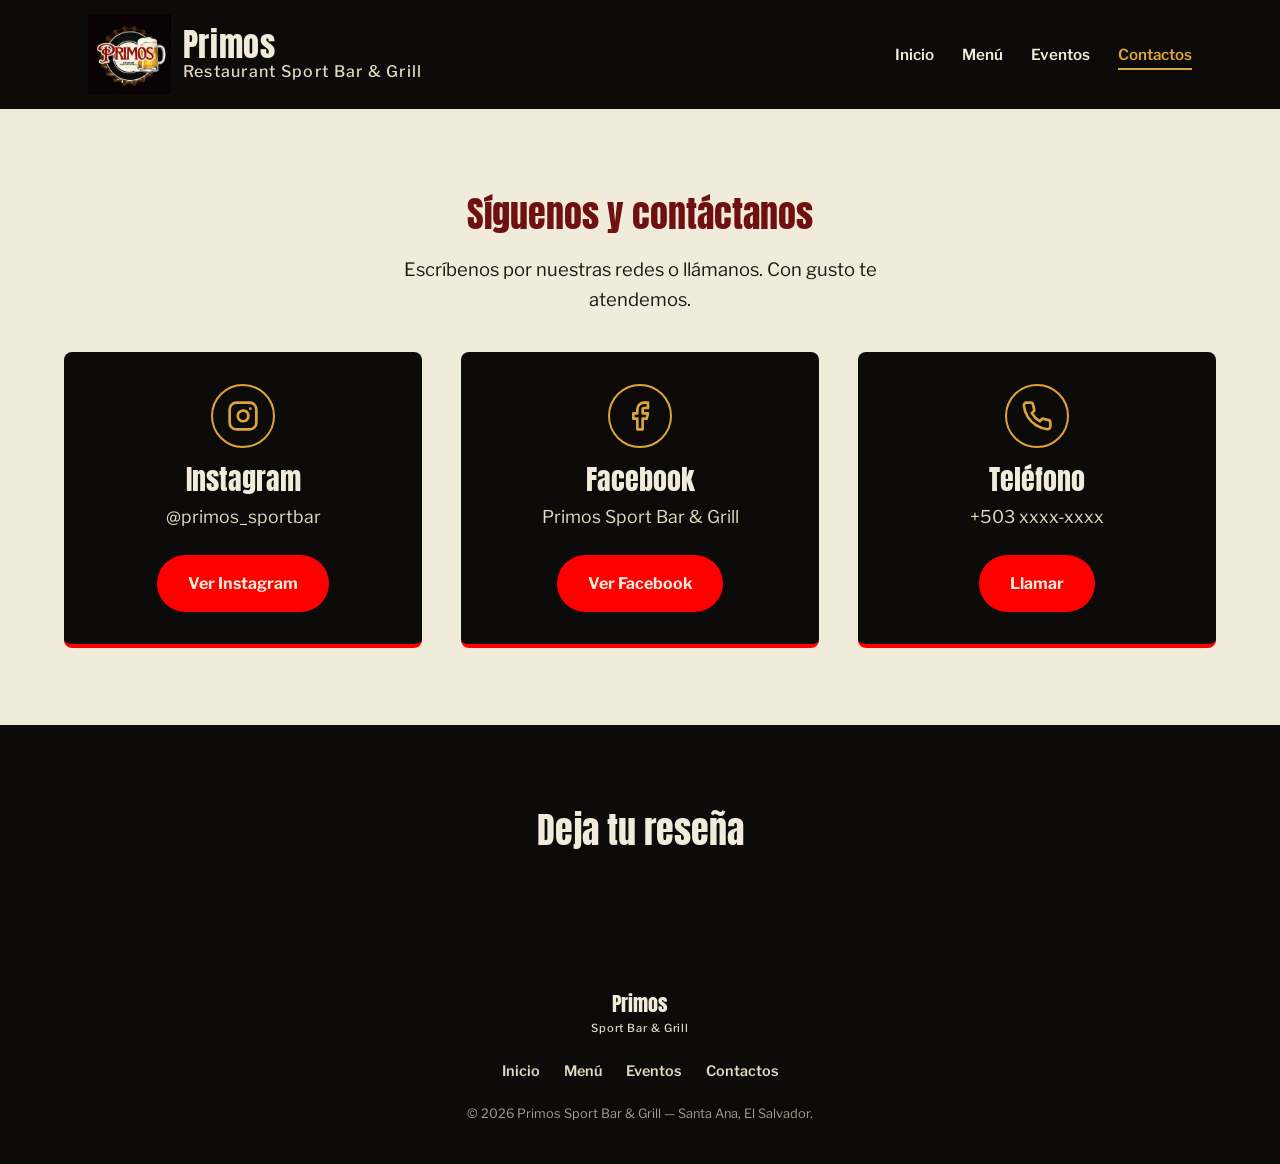
==== contactos.html @ 358d1f1f "contacto commit" ====
<!DOCTYPE html>
<html lang="es">
<head>
  <meta charset="UTF-8">
  <meta name="viewport" content="width=device-width, initial-scale=1.0">
  <title>Contactos | Primos Sport Bar &amp; Grill</title>
  <meta name="description" content="Síguenos en Instagram y Facebook, llámanos o deja tu reseña de Google sobre Primos Sport Bar & Grill en Santa Ana, El Salvador.">
  
  <link rel="stylesheet" href="css/styles.css">
  <link rel="stylesheet" href="css/estilo_contactos.css">
</head>

<body>

  <!-- ===================== ENCABEZADO Y NAVEGACIÓN (idéntico al de index) ===================== -->
  <header class="site-header">
    <div class="site-header__inner">

      <!-- Espacio reservado para el logo definitivo del restaurante -->
      <a href="index.html" class="logo-slot" aria-label="Primos Sport Bar & Grill, ir al inicio">
           <img src="img/primos_logos.jpg" alt="LOGO" class="logo-slot__img">
        <span class="logo-slot__wordmark">Primos<span class="logo-slot__tag"> Restaurant Sport Bar &amp; Grill</span></span>
      </a>

      <nav class="main-nav" aria-label="Navegación principal">
        <ul>
          <li><a href="index.html">Inicio</a></li>
          <li><a href="menu.html">Menú</a></li>
          <li><a href="eventos.html">Eventos</a></li>
          <li><a href="contactos.html" aria-current="page">Contactos</a></li>
        </ul>
      </nav>

    </div>
  </header>

  <main>

    <!-- ===================== SÍGUENOS Y CONTÁCTANOS ===================== -->
    <section class="contact" aria-labelledby="contacto-titulo">
      <div class="contact__inner">

        <h1 id="contacto-titulo" class="section-title">Síguenos y contáctanos</h1>
        <p class="contact__intro">Escríbenos por nuestras redes o llámanos. Con gusto te atendemos.</p>

        <ul class="contact__list">

          <!-- Instagram -->
          <li class="contact-card">
            <span class="contact-card__icon" aria-hidden="true">
              <svg viewBox="0 0 24 24" fill="none" stroke="currentColor" stroke-width="2" stroke-linecap="round" stroke-linejoin="round">
                <rect x="2" y="2" width="20" height="20" rx="5"></rect>
                <path d="M16 11.37A4 4 0 1 1 12.63 8 4 4 0 0 1 16 11.37z"></path>
                <line x1="17.5" y1="6.5" x2="17.51" y2="6.5"></line>
              </svg>
            </span>
            <h2 class="contact-card__title">Instagram</h2>
            <p class="contact-card__detail">@primos_sportbar</p>
            <a href="https://www.instagram.com/primos_sportbar/" class="btn btn--primary" target="_blank" rel="noopener noreferrer">Ver Instagram</a>
          </li>

          <!-- Facebook -->
          <li class="contact-card">
            <span class="contact-card__icon" aria-hidden="true">
              <svg viewBox="0 0 24 24" fill="none" stroke="currentColor" stroke-width="2" stroke-linecap="round" stroke-linejoin="round">
                <path d="M18 2h-3a5 5 0 0 0-5 5v3H7v4h3v8h4v-8h3l1-4h-4V7a1 1 0 0 1 1-1h3z"></path>
              </svg>
            </span>
            <h2 class="contact-card__title">Facebook</h2>
            <p class="contact-card__detail">Primos Sport Bar &amp; Grill</p>
            <a href="https://www.facebook.com/profile.php?id=61573496244179&amp;locale=es_LA&amp;checkpoint_src=any" class="btn btn--primary" target="_blank" rel="noopener noreferrer">Ver Facebook</a>
          </li>

          <!-- Teléfono -->
          <li class="contact-card">
            <span class="contact-card__icon" aria-hidden="true">
              <svg viewBox="0 0 24 24" fill="none" stroke="currentColor" stroke-width="2" stroke-linecap="round" stroke-linejoin="round">
                <path d="M22 16.92v3a2 2 0 0 1-2.18 2 19.79 19.79 0 0 1-8.63-3.07 19.5 19.5 0 0 1-6-6 19.79 19.79 0 0 1-3.07-8.67A2 2 0 0 1 4.11 2h3a2 2 0 0 1 2 1.72 12.84 12.84 0 0 0 .7 2.81 2 2 0 0 1-.45 2.11L8.09 9.91a16 16 0 0 0 6 6l1.27-1.27a2 2 0 0 1 2.11-.45 12.84 12.84 0 0 0 2.81.7A2 2 0 0 1 22 16.92z"></path>
              </svg>
            </span>
            <h2 class="contact-card__title">Teléfono</h2>
            <!-- PENDIENTE: reemplazar +503 xxxx-xxxx por el número real (en el texto y en el href) -->
            <p class="contact-card__detail">+503 xxxx-xxxx</p>
            <a href="tel:+503xxxxxxxx" class="btn btn--primary">Llamar</a>
          </li>

        </ul>
      </div>
    </section>

    <!-- ===================== DEJA TU RESEÑA (GOOGLE) ===================== -->
    <section class="reviews" aria-labelledby="resena-titulo">
      <div class="reviews__inner">

        <h2 id="resena-titulo" class="section-title section-title--light">Deja tu reseña</h2>
        
      </div>
    </section>

  </main>

  <!-- ===================== PIE DE PÁGINA (idéntico al de index) ===================== -->
  <footer class="site-footer">
    <div class="site-footer__inner">
      <p class="site-footer__brand">Primos <span>Sport Bar &amp; Grill</span></p>
      <nav aria-label="Navegación del pie de página">
        <ul>
          <li><a href="index.html">Inicio</a></li>
          <li><a href="menu.html">Menú</a></li>
          <li><a href="eventos.html">Eventos</a></li>
          <li><a href="contactos.html">Contactos</a></li>
        </ul>
      </nav>
      <p class="site-footer__copy">&copy; 2026 Primos Sport Bar &amp; Grill — Santa Ana, El Salvador.</p>
    </div>
  </footer>

</body>
</html>
---- css/styles.css ----
@import url('https://fonts.googleapis.com/css2?family=Anton&family=Libre+Franklin:ital,wght@0,400;0,500;0,600;0,700;1,400&display=swap');

:root {
  --charcoal: #0d0b0a;         
  --charcoal-soft: #1c1815;
  --parchment: #f1ebdb;         
  --parchment-dim: #e2d9c1;
  --flame: #ff0000;              
  --flame-dark: #701111;
  --field: #57381d;              
  --gold: #dba53a;               
  --ink: #1c1815;
  --paper: #f1ebdb;

  /* Tipografía */
  --font-display: 'Anton', 'Arial Narrow', sans-serif;
  --font-body: 'Libre Franklin', 'Segoe UI', sans-serif;

  /* Espaciado */
  --gap-section: clamp(3rem, 6vw, 6rem);
  --gap-inner: clamp(1.25rem, 3vw, 2.5rem);
  --max-width: 72rem;
}

/* ---------- Reinicio básico ---------- */
* {
  box-sizing: border-box;
}

html {
  scroll-behavior: smooth;
}

body {
  margin: 0;
  font-family: var(--font-body);
  color: var(--ink);
  background: var(--paper);
  line-height: 1.6;
}

img {
  max-width: 100%;
  display: block;
}

a {
  color: inherit;
}

.btn {
  display: inline-block;
  font-family: var(--font-body);
  font-weight: 700;
  text-decoration: none;
  padding: 0.85em 1.8em;
  border-radius: 999px;
  border: 2px solid transparent;
  transition: transform 0.15s ease, background-color 0.15s ease;
}

.btn:hover,
.btn:focus-visible {
  transform: translateY(-2px);
}

.btn--primary {
  background: var(--flame);
  color: var(--parchment);
}

.btn--primary:hover,
.btn--primary:focus-visible {
  background: var(--flame-dark);
}

.btn--ghost {
  background: transparent;
  border-color: var(--parchment);
  color: var(--parchment);
}

.btn--ghost:hover,
.btn--ghost:focus-visible {
  background: var(--parchment);
  color: var(--field);
}

:focus-visible {
  outline: 3px solid var(--gold);
  outline-offset: 3px;
}

@media (prefers-reduced-motion: reduce) {
  * {
    scroll-behavior: auto !important;
    transition: none !important;
  }
}

/* =========================================================
   ENCABEZADO Y NAVEGACIÓN
   ========================================================= */
.site-header {
  background: var(--charcoal);
  color: var(--parchment);
  position: sticky;
  top: 0;
  z-index: 10;
}

.site-header__inner {
  max-width: var(--max-width);
  margin: 0 auto;
  padding: 0.9rem 1.5rem;
  display: flex;
  align-items: center;
  justify-content: space-between;
  gap: 1.5rem;
  flex-wrap: wrap;
}

.logo-slot {
  display: flex;
  align-items: center;
  gap: 0.75rem;
  text-decoration: none;
  color: inherit;
}

.logo-slot__img {
  height: 5rem;
  width: auto;
}

.logo-slot__wordmark {
  font-family: var(--font-display);
  font-size: 2rem;
  letter-spacing: 0.02em;
  line-height: 1;
  display: flex;
  flex-direction: column;
}

.logo-slot__tag {
  font-family: var(--font-body);
  font-size: 1rem;
  font-weight: 500;
  letter-spacing: 0.08em;
  color: var(--parchment-dim);
  margin-top: 0.2rem;
}

.main-nav ul {
  list-style: none;
  display: flex;
  gap: 1.75rem;
  margin: 0;
  padding: 0;
  flex-wrap: wrap;
}

.main-nav a {
  text-decoration: none;
  font-weight: 600;
  font-size: 0.95rem;
  padding-bottom: 0.3rem;
  border-bottom: 2px solid transparent;
}

.main-nav a:hover,
.main-nav a:focus-visible {
  border-bottom-color: var(--flame);
}

.main-nav a[aria-current="page"] {
  border-bottom-color: var(--gold);
  color: var(--gold);
}

/* =========================================================
   UBICACIÓN
   ========================================================= */
.location {
  padding: var(--gap-section) 1.5rem;
  background: var(--parchment);
}

.location__inner {
  max-width: var(--max-width);
  margin: 0 auto;
  display: flex;
  gap: var(--gap-inner);
  align-items: stretch;
  flex-wrap: wrap;
}

.location__text,
.location__map {
  flex: 1 1 20rem;
  min-width: 0;
}

.location__text h2 {
  font-family: var(--font-display);
  font-weight: 400;
  font-size: clamp(1.75rem, 4vw, 2.25rem);
  margin: 0 0 0.75rem;
  color: var(--flame-dark);
}

.hours {
  margin: 1.25rem 0 0;
}

.hours__row {
  display: flex;
  justify-content: space-between;
  gap: 1rem;
  padding: 0.6rem 0; 
  border-bottom: 1px solid var(--parchment-dim);
  max-width: 22rem;
}

.hours__row dt {
  font-weight: 700;
  font-size: 1.15rem;   
}

.hours__row dd {
  margin: 0;
  color: var(--charcoal-soft);
  font-size: 1.15rem;   
}
.location__map iframe {
  width: 100%;
  height: 100%;
  min-height: 18rem;
  border: 0;
  border-radius: 0.5rem;
}

/* =========================================================
   HERO
   ========================================================= */
.hero {
  position: relative;
  background-color: #1a0f08;
  background-image: url('../img/Logo_con_fondo.jpg');
  background-size: cover;
  background-position: center;
  background-repeat: no-repeat;
  height: 36rem;                 
  display: flex;
  align-items: flex-end;         
  justify-content: center;      
  padding: 0 1.5rem 1rem;
}

.visually-hidden {
  position: absolute;
  width: 1px;
  height: 1px;
  overflow: hidden;
  clip: rect(0 0 0 0);
  white-space: nowrap;
}

/* =========================================================
   CIERRE / CALL TO ACTION
   ========================================================= */
.cta {
  background: var(--field);
  color: var(--parchment);
  padding: var(--gap-section) 1.5rem;
}

.cta__inner {
  max-width: 40rem;
  margin: 0 auto;
  text-align: center;
}

.cta__line {
  font-family: var(--font-display);
  font-weight: 400;
  font-size: clamp(1.75rem, 4.5vw, 2.75rem);
  line-height: 1.15;
  margin: 0 0 2rem;
  text-wrap: balance;
}


/* =========================================================
   HISTORIA — filas alternadas de texto e imagen
   ========================================================= */
.story {
  max-width: var(--max-width);
  margin: 0 auto;
  padding: var(--gap-section) 1.5rem;
  display: flex;
  flex-direction: column;
  gap: 0;
}

.story__title {
  font-family: var(--font-display);
  font-weight: 400;
  font-size: clamp(1.75rem, 4vw, 2.25rem);
  margin: 0 0 0.75rem;
  color: var(--flame-dark);
}

.story__row {
  display: flex;
  align-items: center;
  gap: var(--gap-inner);
}

.story__row--reverse {
  flex-direction: row-reverse;
}

.story__media,
.story__text {
  flex: 1 1 0;
  min-width: 0;
}

.story__photo-slot {
  aspect-ratio: 4 / 3;
  border-radius: 0.5rem;
  border: 2px dashed var(--field);
  background: linear-gradient(135deg, var(--parchment-dim), var(--parchment));
  display: flex;
  align-items: center;
  justify-content: center;
  text-align: center;
  padding: 1.5rem;
}

.story__photo-slot span {
  font-size: 0.85rem;
  font-weight: 600;
  color: var(--field);
  letter-spacing: 0.02em;
}

.story__text p {
  font-size: 1.3rem;
  line-height: 1.7;
  max-width: 34rem;
  margin: 0;
}

/* =========================================================
   PIE DE PÁGINA
   ========================================================= */
.site-footer {
  background: var(--charcoal);
  color: var(--parchment-dim);
  padding: 2.5rem 1.5rem;
}

.site-footer__inner {
  max-width: var(--max-width);
  margin: 0 auto;
  display: grid;
  gap: 1.25rem;
  justify-items: center;
  text-align: center;
}

.site-footer__brand {
  font-family: var(--font-display);
  font-size: 1.25rem;
  color: var(--parchment);
  margin: 0;
}

.site-footer__brand span {
  font-family: var(--font-body);
  font-size: 0.7rem;
  font-weight: 500;
  letter-spacing: 0.08em;
  display: block;
  color: var(--parchment-dim);
}

.site-footer nav ul {
  list-style: none;
  display: flex;
  gap: 1.5rem;
  margin: 0;
  padding: 0;
  flex-wrap: wrap;
  justify-content: center;
}

.site-footer nav a {
  text-decoration: none;
  font-size: 0.9rem;
  font-weight: 600;
}

.site-footer nav a:hover,
.site-footer nav a:focus-visible {
  color: var(--flame);
}

.site-footer__copy {
  font-size: 0.8rem;
  margin: 0;
  opacity: 0.7;
}

/* =========================================================
   RESPONSIVE — móviles y pantallas angostas
   ========================================================= */
@media (max-width: 700px) {
  .story__row,
  .story__row--reverse {
    flex-direction: column;
    align-items: stretch;
  }

  .story__text p {
    max-width: none;
  }

  .site-header__inner {
    justify-content: center;
    text-align: center;
  }

  .main-nav ul {
    justify-content: center;
  }

  .hero {
    height: 24rem;
  }
}
---- css/estilo_contactos.css ----
/* =========================================================
   PÁGINA DE CONTACTOS
   Pegar ANTES del bloque "RESPONSIVE" de styles.css
   (o al final, si prefieres; los @media de abajo ya van incluidos)
   ========================================================= */

/* ---------- Título de sección reutilizable (mismo estilo que los h2 de index) ---------- */
.section-title {
  font-family: var(--font-display);
  font-weight: 400;
  font-size: clamp(1.75rem, 4vw, 2.25rem);
  margin: 0 0 0.75rem;
  color: var(--flame-dark);
    text-align: center; 
}

.section-title--light {
  color: var(--parchment);
}

/* ---------- Síguenos y contáctanos ---------- */
.contact {
  padding: var(--gap-section) 1.5rem;
  background: var(--parchment);
}

.contact__inner {
  max-width: var(--max-width);
  text-align: center;
  margin: 0 auto;
}

.contact__intro { 
  margin: 0 auto var(--gap-inner);
  font-size: 1.15rem;
  max-width: 34rem; 
}

.contact__list {
  list-style: none;
  margin: 0;
  padding: 0;
  display: flex;
  flex-wrap: wrap;
  gap: var(--gap-inner);
}

.contact-card {
  flex: 1 1 15rem;
  min-width: 0;
  display: flex;
  flex-direction: column;
  align-items: center;
  text-align: center;
  gap: 0.5rem;
  padding: 2rem 1.5rem;
  background: var(--charcoal);
  color: var(--parchment);
  border-radius: 0.5rem;
  border-bottom: 4px solid var(--flame);
}

.contact-card__icon {
  width: 4rem;
  height: 4rem;
  display: flex;
  align-items: center;
  justify-content: center;
  border-radius: 50%;
  border: 2px solid var(--gold);
  color: var(--gold);
  margin-bottom: 0.5rem;
}

.contact-card__icon svg {
  width: 2rem;
  height: 2rem;
}

.contact-card__title {
  font-family: var(--font-display);
  font-weight: 400;
  font-size: 1.75rem;
  margin: 0;
  line-height: 1.1;
}

.contact-card__detail {
  margin: 0 0 1rem;
  font-size: 1.1rem;
  color: var(--parchment-dim);
  overflow-wrap: anywhere;
}

.contact-card .btn {
  margin-top: auto;
}

/* ---------- Deja tu reseña (Google) ---------- */
.reviews {
  padding: var(--gap-section) 1.5rem;
  background: var(--charcoal);
  color: var(--parchment);
}

.reviews__inner {
  max-width: var(--max-width);
  margin: 0 auto;
}

/* ---------- Responsive (agregar dentro o junto al @media (max-width: 700px) existente) ---------- */
@media (max-width: 700px) {
  .reviews__head {
    flex-direction: column;
    align-items: stretch;
    text-align: center;
  }

  .reviews__source {
    justify-content: center;
  }

  .reviews__cta {
    text-align: center;
  }
}
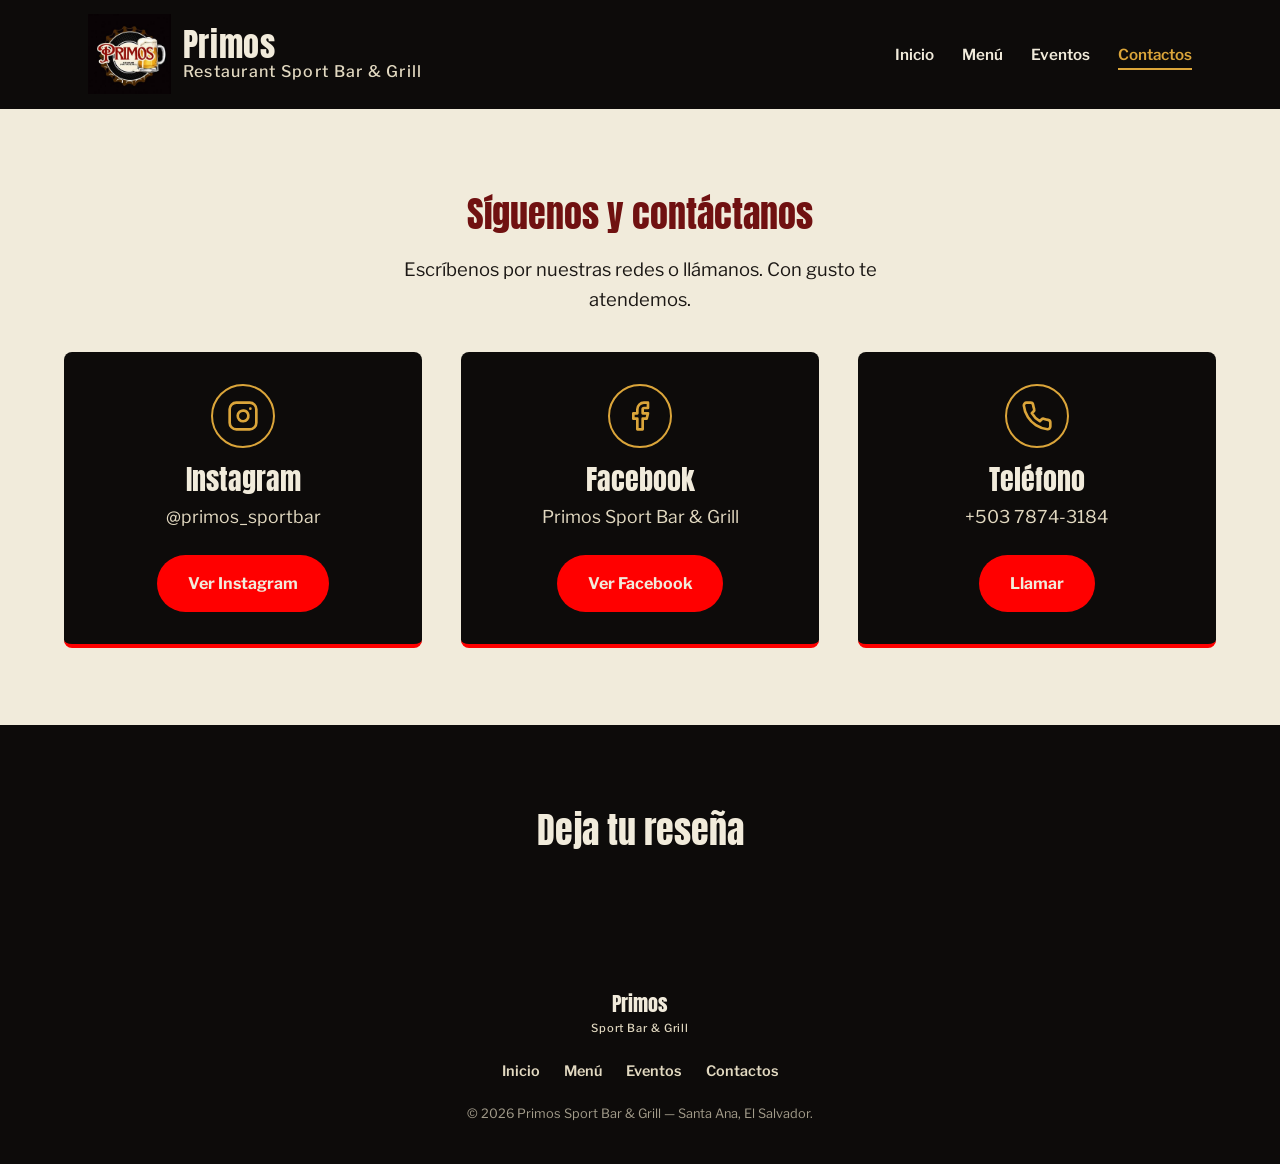
==== commit bb2c41a3: "telefono update" ====
--- a/contactos.html
+++ b/contactos.html
@@ -79,9 +79,8 @@
               </svg>
             </span>
             <h2 class="contact-card__title">Teléfono</h2>
-            <!-- PENDIENTE: reemplazar +503 xxxx-xxxx por el número real (en el texto y en el href) -->
-            <p class="contact-card__detail">+503 xxxx-xxxx</p>
-            <a href="tel:+503xxxxxxxx" class="btn btn--primary">Llamar</a>
+            <p class="contact-card__detail">+503 7874-3184</p>
+            <a href="tel:+503 78743184" class="btn btn--primary">Llamar</a>
           </li>
 
         </ul>
--- a/css/estilo_contactos.css
+++ b/css/estilo_contactos.css
@@ -11,7 +11,7 @@
   font-size: clamp(1.75rem, 4vw, 2.25rem);
   margin: 0 0 0.75rem;
   color: var(--flame-dark);
-    text-align: center; 
+  text-align: center; 
 }
 
 .section-title--light {
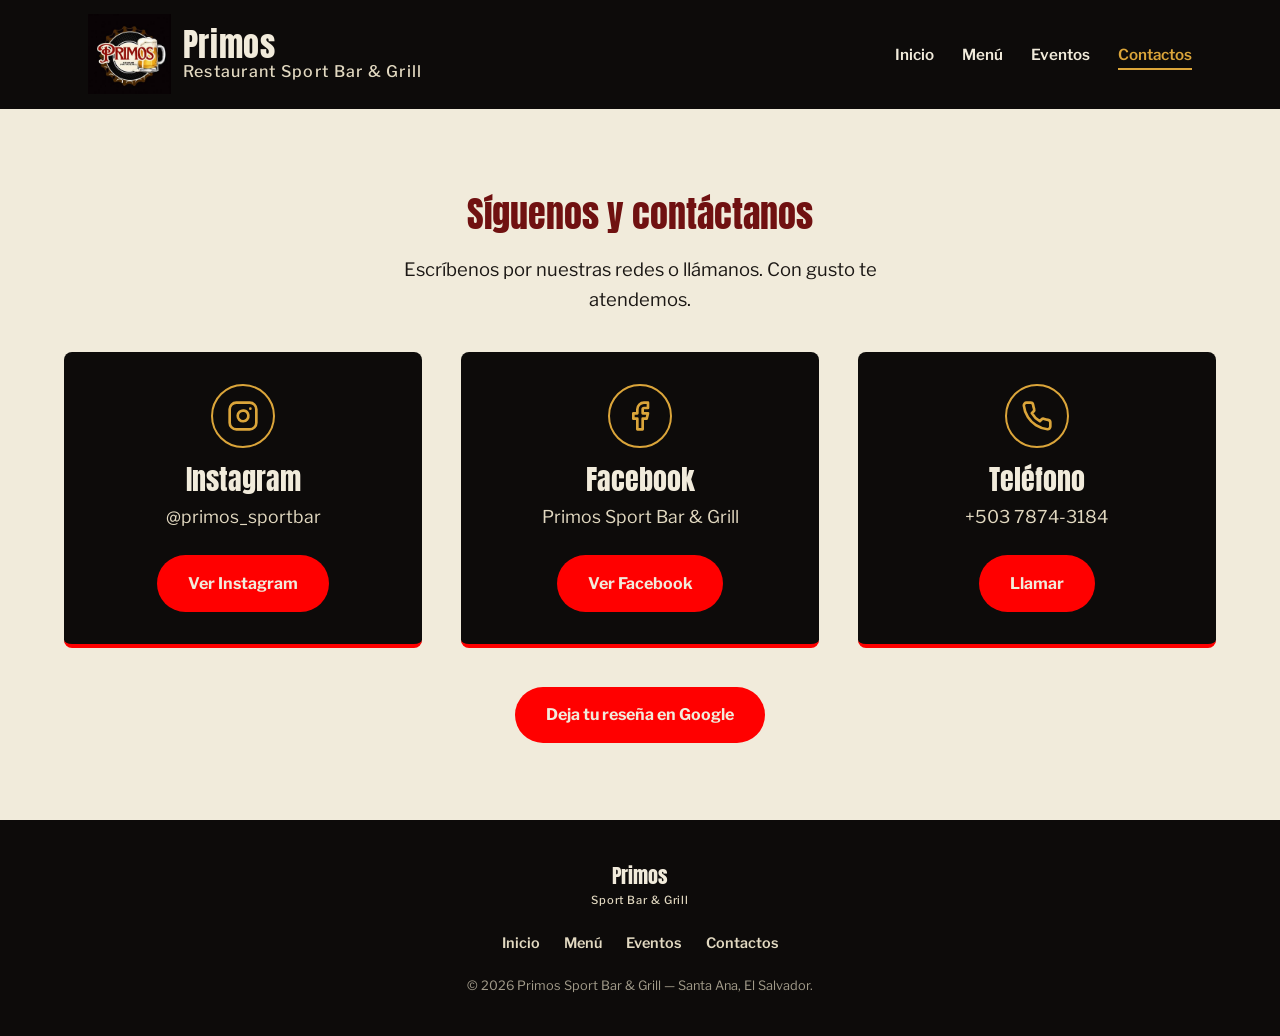
==== commit 03c0be6b: "contacto update" ====
--- a/contactos.html
+++ b/contactos.html
@@ -15,10 +15,8 @@
   <!-- ===================== ENCABEZADO Y NAVEGACIÓN (idéntico al de index) ===================== -->
   <header class="site-header">
     <div class="site-header__inner">
-
-      <!-- Espacio reservado para el logo definitivo del restaurante -->
       <a href="index.html" class="logo-slot" aria-label="Primos Sport Bar & Grill, ir al inicio">
-           <img src="img/primos_logos.jpg" alt="LOGO" class="logo-slot__img">
+           <img src="img/primos_logos.jpg" alt="Logo de Primos" class="logo-slot__img">
         <span class="logo-slot__wordmark">Primos<span class="logo-slot__tag"> Restaurant Sport Bar &amp; Grill</span></span>
       </a>
 
@@ -80,18 +78,16 @@
             </span>
             <h2 class="contact-card__title">Teléfono</h2>
             <p class="contact-card__detail">+503 7874-3184</p>
-            <a href="tel:+503 78743184" class="btn btn--primary">Llamar</a>
+            <a href="tel:+50378743184" class="btn btn--primary">Llamar</a>
           </li>
 
         </ul>
-      </div>
-    </section>
 
-    <!-- ===================== DEJA TU RESEÑA (GOOGLE) ===================== -->
-    <section class="reviews" aria-labelledby="resena-titulo">
-      <div class="reviews__inner">
-
-        <h2 id="resena-titulo" class="section-title section-title--light">Deja tu reseña</h2>
+        <!-- Botón de reseña de Google -->
+        <div class="contact__review">
+          <!-- PENDIENTE: reemplazar ENLACE_DE_GOOGLE por el enlace real para escribir reseñas -->
+          <a href="ENLACE_DE_GOOGLE" class="btn btn--primary" target="_blank" rel="noopener noreferrer">Deja tu reseña en Google</a>
+        </div>
         
       </div>
     </section>
--- a/css/styles.css
+++ b/css/styles.css
@@ -441,3 +441,16 @@
     height: 24rem;
   }
 }
+
+/* Encabezado compartido: el logo y la navegación caben en teléfonos. */
+@media (max-width: 700px) {
+  .logo-slot { min-width: 0; }
+  .logo-slot__img { height: 3.5rem; }
+  .logo-slot__wordmark { font-size: 1.75rem; text-align: left; }
+  .logo-slot__tag { font-size: .7rem; line-height: 1.4; }
+  .main-nav { width: 100%; }
+  .main-nav ul { gap: 1rem; }
+  .main-nav a { font-size: .85rem; }
+}
+/* Las anclas de Inicio quedan visibles debajo del encabezado. */
+#ubicacion-titulo { scroll-margin-top: 180px; }
--- a/css/estilo_contactos.css
+++ b/css/estilo_contactos.css
@@ -1,10 +1,3 @@
-/* =========================================================
-   PÁGINA DE CONTACTOS
-   Pegar ANTES del bloque "RESPONSIVE" de styles.css
-   (o al final, si prefieres; los @media de abajo ya van incluidos)
-   ========================================================= */
-
-/* ---------- Título de sección reutilizable (mismo estilo que los h2 de index) ---------- */
 .section-title {
   font-family: var(--font-display);
   font-weight: 400;
@@ -96,6 +89,10 @@
   margin-top: auto;
 }
 
+.contact__review {
+  margin-top: var(--gap-inner);
+  text-align: center;
+}
 /* ---------- Deja tu reseña (Google) ---------- */
 .reviews {
   padding: var(--gap-section) 1.5rem;
